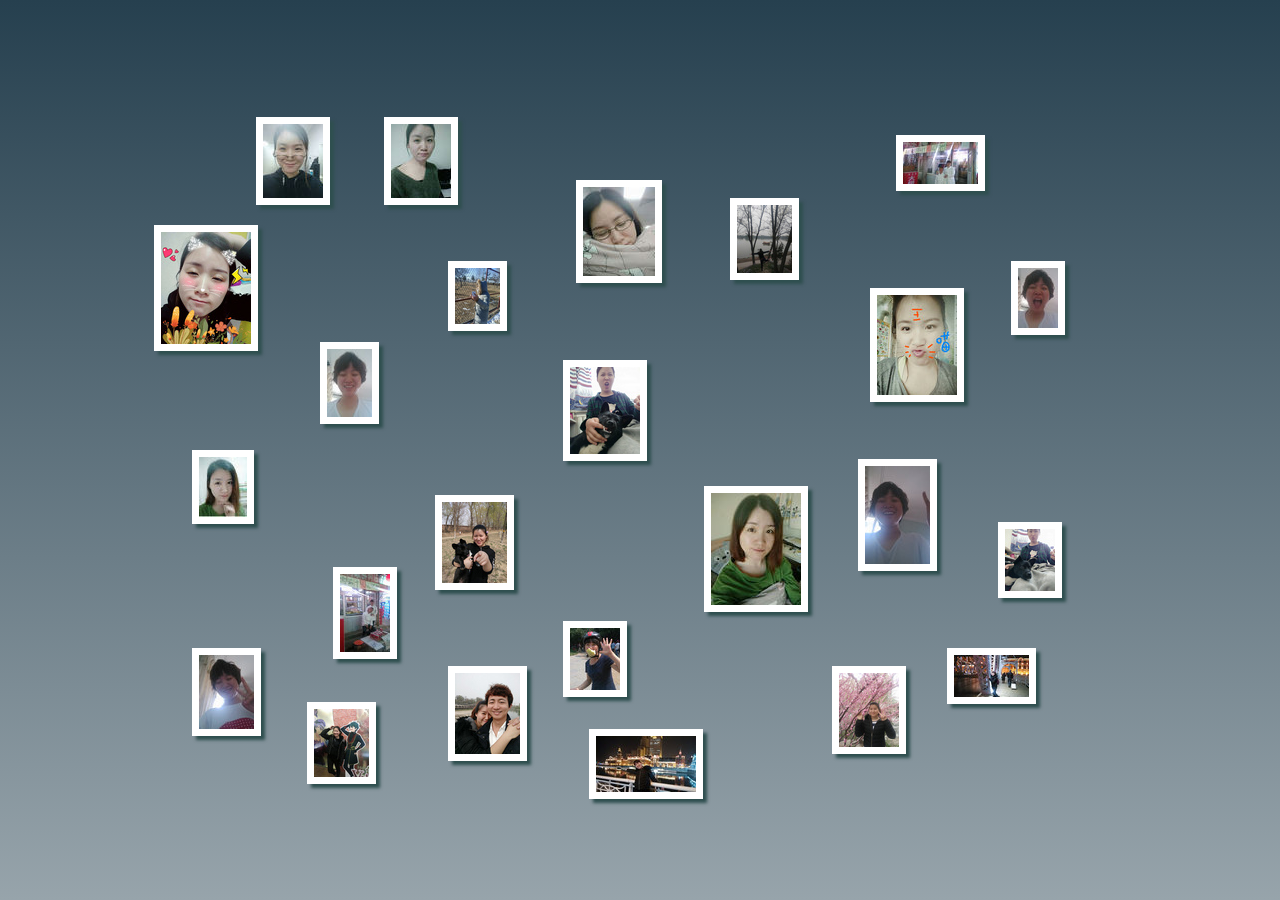
==== index.html @ 68278f2e "上传网站源码到github" ====
<!DOCTYPE html>
<html>
<head>
<meta charset="UTF-8">
<title>宝宝情人节快乐</title>
<link rel="stylesheet" href="css/index.css"/>
<script src="js/index.js"></script>
</head>
<body>
	<div class="photo_min">
		<img src = "img/01.jpg" onclick = "return f1(this.id);" id="i01" class="min"/>
		<img src = "img/02.jpg" onclick = "return f1(this.id);" id="i02" class="min"/>
		<img src = "img/03.jpg" onclick = "return f1(this.id);" id="i03" class="min"/>
		<img src = "img/04.jpg" onclick = "return f1(this.id);" id="i04" class="min"/>
		<img src = "img/05.jpg" onclick = "return f1(this.id);" id="i05" class="min"/>
		<img src = "img/06.jpg" onclick = "return f1(this.id);" id="i06" class="min"/>
		<img src = "img/07.jpg" onclick = "return f1(this.id);" id="i07" class="min"/>
		<img src = "img/08.jpg" onclick = "return f1(this.id);" id="i08" class="min"/>
		<img src = "img/09.jpg" onclick = "return f1(this.id);" id="i09" class="min"/>
		<img src = "img/10.jpg" onclick = "return f1(this.id);" id="i10" class="min"/>
		<img src = "img/11.jpg" onclick = "return f1(this.id);" id="i11" class="min"/>
		<img src = "img/12.jpg" onclick = "return f1(this.id);" id="i12" class="min"/>
		<img src = "img/13.jpg" onclick = "return f1(this.id);" id="i13" class="min"/>
		<img src = "img/14.jpg" onclick = "return f1(this.id);" id="i14" class="min"/>
		<img src = "img/15.jpg" onclick = "return f1(this.id);" id="i15" class="min"/>
		<img src = "img/16.jpg" onclick = "return f1(this.id);" id="i16" class="min"/>
		<img src = "img/17.jpg" onclick = "return f1(this.id);" id="i17" class="min"/>
		<img src = "img/18.jpg" onclick = "return f1(this.id);" id="i18" class="min"/>
		<img src = "img/19.jpg" onclick = "return f1(this.id);" id="i19" class="min"/>
		<img src = "img/20.jpg" onclick = "return f1(this.id);" id="i20" class="min"/>
		<img src = "img/21.jpg" onclick = "return f1(this.id);" id="i21" class="min"/>
		<img src = "img/22.jpg" onclick = "return f1(this.id);" id="i22" class="min"/>
		<img src = "img/23.jpg" onclick = "return f1(this.id);" id="i23" class="min"/>
		<img src = "img/24.jpg" onclick = "return f1(this.id);" id="i24" class="min"/>
	</div>
	
	<div id="j01" class="photo">
		<img src="img/011.jpg" id="i011" class="max">
		<img src="img/close.png" onclick = "f2();" class="close">
	</div>
	<div id="j02" class="photo" >
		<img src="img/021.jpg" id="i021" class="max">
		<img src="img/close.png" onclick = "f2();" class="close">
	</div>
	<div id="j03" class="photo" >
		<img src="img/031.jpg" id="i031" class="max">
		<img src="img/close.png" onclick = "f2();" class="close">
	</div>
	<div id="j04" class="photo" >
		<img src="img/041.jpg" id="i041" class="max">
		<img src="img/close.png" onclick = "f2();" class="close">
	</div>
	<div id="j05" class="photo" >
		<img src="img/051.jpg" id="i051" class="max">
		<img src="img/close.png" onclick = "f2();" class="close">
	</div>
	<div id="j06" class="photo" >
		<img src="img/061.jpg" id="i061" class="max">
		<img src="img/close.png" onclick = "f2();" class="close">
	</div>
	<div id="j07" class="photo" >
		<img src="img/071.jpg" id="i071" class="max">
		<img src="img/close.png" onclick = "f2();" class="close">
	</div>
	<div id="j08" class="photo" >
		<img src="img/081.jpg" id="i081" class="max">
		<img src="img/close.png" onclick = "f2();" class="close">
	</div>
	<div id="j09" class="photo" >
		<img src="img/091.jpg" id="i091" class="max">
		<img src="img/close.png" onclick = "f2();" class="close">
	</div>
	<div id="j10" class="photo" >
		<img src="img/101.jpg" id="i101" class="max">
		<img src="img/close.png" onclick = "f2();" class="close">
	</div>
	<div id="j11" class="photo">
		<img src="img/111.jpg" id="i111" class="max">
		<img src="img/close.png" onclick = "f2();" class="close">
	</div>
	<div id="j12" class="photo">
		<img src="img/121.jpg" id="i121" class="max">
		<img src="img/close.png" onclick = "f2();" class="close">
	</div>
	<div id="j13" class="photo">
		<img src="img/131.jpg" id="i131" class="max">
		<img src="img/close.png" onclick = "f2();" class="close">
	</div>
	<div id="j14" class="photo">
		<img src="img/141.jpg" id="i141" class="max">
		<img src="img/close.png" onclick = "f2();" class="close">
	</div>
	<div id="j15" class="photo">
		<img src="img/151.jpg" id="i151" class="max">
		<img src="img/close.png" onclick = "f2();" class="close">
	</div>
	<div id="j16" class="photo">
		<img src="img/161.jpg" id="i161" class="max">
		<img src="img/close.png" onclick = "f2();" class="close">
	</div>
	<div id="j17" class="photo">
		<img src="img/171.jpg" id="i171" class="max">
		<img src="img/close.png" onclick = "f2();" class="close">
	</div>
	<div id="j18" class="photo">
		<img src="img/181.jpg" id="i181" class="max">
		<img src="img/close.png" onclick = "f2();" class="close">
	</div>
	<div id="j19" class="photo">
		<img src="img/191.jpg" id="i191" class="max">
		<img src="img/close.png" onclick = "f2();" class="close">
	</div>
	<div id="j20" class="photo">
		<img src="img/201.jpg" id="i201" class="max">
		<img src="img/close.png" onclick = "f2();" class="close">
	</div>
	<div id="j21" class="photo">
		<img src="img/211.jpg" id="i211" class="max">
		<img src="img/close.png" onclick = "f2();" class="close">
	</div>
	<div id="j22" class="photo">
		<img src="img/221.jpg" id="i221" class="max">
		<img src="img/close.png" onclick = "f2();" class="close">
	</div>
	<div id="j23" class="photo">
		<img src="img/231.jpg" id="i231" class="max">
		<img src="img/close.png" onclick = "f2();" class="close">
	</div>
	<div id="j24" class="photo">
		<img src="img/241.jpg" id="i241" class="max">
		<img src="img/close.png" onclick = "f2();" class="close">
	</div>
	
	<div id="fade" class="bg_overlay"></div>
	
</body>
</html>
---- css/index.css ----
*{padding:0; margin:0;  }
html,body{
	height:100%;
	width:100%;
	overflow:hidden;
}
body{
	background:linear-gradient(to bottom,#26404F,#97A4AB);
}
/*СͼƬ������*/
.photo_min{
	height:100%;
	width:100%;
	position:relative;
}
.min{
	border:7px white solid;
	box-shadow:4px 4px 3px #2F4F4F;
	position:absolute;
}
.min:hover{
	cursor:pointer;
	box-shadow:#2F4F4F 0px 8px 10px;
}
#i01{
	top:50%;
	left:15%;
}
#i02{
	top:13%;
	left:20%;
}
#i03{
	top:54%;
	left:55%;
}
#i04{
	top:13%;
	left:30%;
}
#i05{
	top:20%;
	left:45%;
}
#i06{
	top:25%;
	left:12%;
}

#i07{
	top:40%;
	left:44%;
}
#i08{
	top:58%;
	left:78%;
}
#i09{
	top:74%;
	left:65%;
}
#i10{
	top:22%;
	left:57%;
}
#i11{
	top:74%;
	left:35%;
}
#i12{
	top:55%;
	left:34%;
}
#i13{
	top:78%;
	left:24%;
}
#i14{
	top:32%;
	left:68%;
}
#i15{
	top:29%;
	left:35%;
}
#i16{
	top:15%;
	left:70%;
}
#i17{
	top:63%;
	left:26%;
}
#i18{
	top:72%;
	left:74%;
}
#i19{
	top:81%;
	left:46%;
}
#i20{
	top:69%;
	left:44%;
}
#i21{
	top:72%;
	left:15%;
}
#i22{
	top:38%;
	left:25%;
}
#i23{
	top:29%;
	left:79%;
}
#i24{
	top:51%;
	left:67%;
}

/*��ͼƬ������*/
.photo{
	display:none;
	position:absolute;
	top:0;
	left:0;
	width:100%;
	height:100%;
	/*padding:20px;*/
	z-index:1002;
	overflow:auto;
}
.bg_overlay{
	display: none; 
    position: absolute; 
    top: 0%; 
    left: 0%; 
    width: 100%; 
    height: 100%; 
    background-color: #26404F; 
    z-index:1001; 
    -moz-opacity: 0.8; 
    opacity:.80; 
    filter: alpha(opacity=88) ;
}
.max{
	margin:5% auto;
	display:block;
	border:15px solid white;
	box-shadow:8px 8px 5px #292929;
}
.close{
	position:absolute;
	top:0px;
	right:0px;
	width:60px;
	height:60px;
}
.close:hover{
	cursor:pointer;
	
}
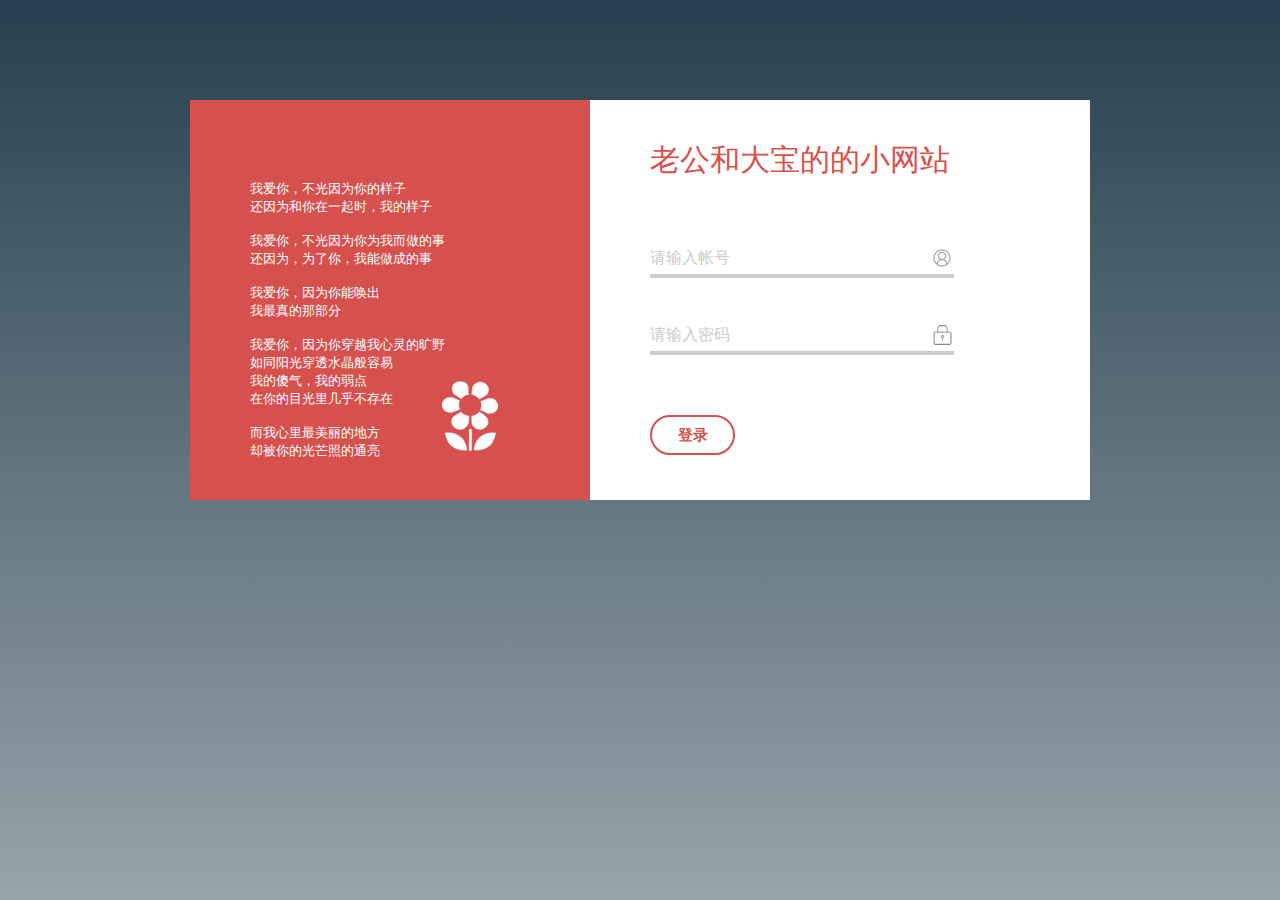
==== commit 902fedd9: "Rename login.html to index.html" ====
--- a/index.html
+++ b/index.html
@@ -2,136 +2,60 @@
 <html>
 <head>
 <meta charset="UTF-8">
-<title>宝宝情人节快乐</title>
-<link rel="stylesheet" href="css/index.css"/>
-<script src="js/index.js"></script>
+<title>登录</title>
+<link rel="stylesheet" href="css/enter.css"/>
+<script src="js/enter.js"></script>
 </head>
 <body>
-	<div class="photo_min">
-		<img src = "img/01.jpg" onclick = "return f1(this.id);" id="i01" class="min"/>
-		<img src = "img/02.jpg" onclick = "return f1(this.id);" id="i02" class="min"/>
-		<img src = "img/03.jpg" onclick = "return f1(this.id);" id="i03" class="min"/>
-		<img src = "img/04.jpg" onclick = "return f1(this.id);" id="i04" class="min"/>
-		<img src = "img/05.jpg" onclick = "return f1(this.id);" id="i05" class="min"/>
-		<img src = "img/06.jpg" onclick = "return f1(this.id);" id="i06" class="min"/>
-		<img src = "img/07.jpg" onclick = "return f1(this.id);" id="i07" class="min"/>
-		<img src = "img/08.jpg" onclick = "return f1(this.id);" id="i08" class="min"/>
-		<img src = "img/09.jpg" onclick = "return f1(this.id);" id="i09" class="min"/>
-		<img src = "img/10.jpg" onclick = "return f1(this.id);" id="i10" class="min"/>
-		<img src = "img/11.jpg" onclick = "return f1(this.id);" id="i11" class="min"/>
-		<img src = "img/12.jpg" onclick = "return f1(this.id);" id="i12" class="min"/>
-		<img src = "img/13.jpg" onclick = "return f1(this.id);" id="i13" class="min"/>
-		<img src = "img/14.jpg" onclick = "return f1(this.id);" id="i14" class="min"/>
-		<img src = "img/15.jpg" onclick = "return f1(this.id);" id="i15" class="min"/>
-		<img src = "img/16.jpg" onclick = "return f1(this.id);" id="i16" class="min"/>
-		<img src = "img/17.jpg" onclick = "return f1(this.id);" id="i17" class="min"/>
-		<img src = "img/18.jpg" onclick = "return f1(this.id);" id="i18" class="min"/>
-		<img src = "img/19.jpg" onclick = "return f1(this.id);" id="i19" class="min"/>
-		<img src = "img/20.jpg" onclick = "return f1(this.id);" id="i20" class="min"/>
-		<img src = "img/21.jpg" onclick = "return f1(this.id);" id="i21" class="min"/>
-		<img src = "img/22.jpg" onclick = "return f1(this.id);" id="i22" class="min"/>
-		<img src = "img/23.jpg" onclick = "return f1(this.id);" id="i23" class="min"/>
-		<img src = "img/24.jpg" onclick = "return f1(this.id);" id="i24" class="min"/>
+	<div class="logo"></div>
+	<div class="center">
+		<div class="left">
+			<div class="l1">
+				
+			</div>
+			<div class="l2">
+				<p>我爱你，不光因为你的样子</p>
+				<p>还因为和你在一起时，我的样子</p>
+				<br/>
+				<p>我爱你，不光因为你为我而做的事</p>
+				<p>还因为，为了你，我能做成的事</p>
+				<br/>
+				<p>我爱你，因为你能唤出</p>
+				<p>我最真的那部分</p>
+				<br/>
+				<p>我爱你，因为你穿越我心灵的旷野</p>
+				<p>如同阳光穿透水晶般容易</p>
+				<p>我的傻气，我的弱点</p>
+				<p>在你的目光里几乎不存在</p>
+				<br/>
+				<p>而我心里最美丽的地方</p>
+				<p>却被你的光芒照的通亮</p>
+			</div>
+			<div id="niu">
+				<img src="img/hua01.png" id="niu"/>
+ 			</div>
+			
+		</div>
+		<div class="right">
+			<form >
+				<p id="p1">老公和大宝的的小网站</p>
+				<p id="p2">
+					<input type="text" id="code" value="请输入帐号" onfocus="f1();" onblur="f2();"/>
+					<img src="img/t01.png" id="i1">
+				</p>
+					<hr class="hr1" />
+				
+				<p id="p3">
+					<input type="text" id="pwd" value="请输入密码" onfocus="f3();" onblur="f4();"/>
+					<img src="img/t02.png" id="i2">
+				</p>	
+					<hr class="hr1"/>
+				<p id="p4">
+					<input type="button" value="登录" id="sub" onclick="jump();">
+				</p>
+			</form>
+			
+		</div>
 	</div>
-	
-	<div id="j01" class="photo">
-		<img src="img/011.jpg" id="i011" class="max">
-		<img src="img/close.png" onclick = "f2();" class="close">
-	</div>
-	<div id="j02" class="photo" >
-		<img src="img/021.jpg" id="i021" class="max">
-		<img src="img/close.png" onclick = "f2();" class="close">
-	</div>
-	<div id="j03" class="photo" >
-		<img src="img/031.jpg" id="i031" class="max">
-		<img src="img/close.png" onclick = "f2();" class="close">
-	</div>
-	<div id="j04" class="photo" >
-		<img src="img/041.jpg" id="i041" class="max">
-		<img src="img/close.png" onclick = "f2();" class="close">
-	</div>
-	<div id="j05" class="photo" >
-		<img src="img/051.jpg" id="i051" class="max">
-		<img src="img/close.png" onclick = "f2();" class="close">
-	</div>
-	<div id="j06" class="photo" >
-		<img src="img/061.jpg" id="i061" class="max">
-		<img src="img/close.png" onclick = "f2();" class="close">
-	</div>
-	<div id="j07" class="photo" >
-		<img src="img/071.jpg" id="i071" class="max">
-		<img src="img/close.png" onclick = "f2();" class="close">
-	</div>
-	<div id="j08" class="photo" >
-		<img src="img/081.jpg" id="i081" class="max">
-		<img src="img/close.png" onclick = "f2();" class="close">
-	</div>
-	<div id="j09" class="photo" >
-		<img src="img/091.jpg" id="i091" class="max">
-		<img src="img/close.png" onclick = "f2();" class="close">
-	</div>
-	<div id="j10" class="photo" >
-		<img src="img/101.jpg" id="i101" class="max">
-		<img src="img/close.png" onclick = "f2();" class="close">
-	</div>
-	<div id="j11" class="photo">
-		<img src="img/111.jpg" id="i111" class="max">
-		<img src="img/close.png" onclick = "f2();" class="close">
-	</div>
-	<div id="j12" class="photo">
-		<img src="img/121.jpg" id="i121" class="max">
-		<img src="img/close.png" onclick = "f2();" class="close">
-	</div>
-	<div id="j13" class="photo">
-		<img src="img/131.jpg" id="i131" class="max">
-		<img src="img/close.png" onclick = "f2();" class="close">
-	</div>
-	<div id="j14" class="photo">
-		<img src="img/141.jpg" id="i141" class="max">
-		<img src="img/close.png" onclick = "f2();" class="close">
-	</div>
-	<div id="j15" class="photo">
-		<img src="img/151.jpg" id="i151" class="max">
-		<img src="img/close.png" onclick = "f2();" class="close">
-	</div>
-	<div id="j16" class="photo">
-		<img src="img/161.jpg" id="i161" class="max">
-		<img src="img/close.png" onclick = "f2();" class="close">
-	</div>
-	<div id="j17" class="photo">
-		<img src="img/171.jpg" id="i171" class="max">
-		<img src="img/close.png" onclick = "f2();" class="close">
-	</div>
-	<div id="j18" class="photo">
-		<img src="img/181.jpg" id="i181" class="max">
-		<img src="img/close.png" onclick = "f2();" class="close">
-	</div>
-	<div id="j19" class="photo">
-		<img src="img/191.jpg" id="i191" class="max">
-		<img src="img/close.png" onclick = "f2();" class="close">
-	</div>
-	<div id="j20" class="photo">
-		<img src="img/201.jpg" id="i201" class="max">
-		<img src="img/close.png" onclick = "f2();" class="close">
-	</div>
-	<div id="j21" class="photo">
-		<img src="img/211.jpg" id="i211" class="max">
-		<img src="img/close.png" onclick = "f2();" class="close">
-	</div>
-	<div id="j22" class="photo">
-		<img src="img/221.jpg" id="i221" class="max">
-		<img src="img/close.png" onclick = "f2();" class="close">
-	</div>
-	<div id="j23" class="photo">
-		<img src="img/231.jpg" id="i231" class="max">
-		<img src="img/close.png" onclick = "f2();" class="close">
-	</div>
-	<div id="j24" class="photo">
-		<img src="img/241.jpg" id="i241" class="max">
-		<img src="img/close.png" onclick = "f2();" class="close">
-	</div>
-	
-	<div id="fade" class="bg_overlay"></div>
-	
 </body>
 </html>
--- a/css/enter.css
+++ b/css/enter.css
@@ -0,0 +1,133 @@
+*{
+	padding:0;margin:0;
+	/*�߾��ʼֵΪ0*/
+	
+}
+html,body{
+	height:100%;
+	width:100%;
+	overflow:hidden;
+	
+	/*��ҳ����ɫ*/
+	/*background-color:#26404F;*/
+	
+}
+body{
+	background:linear-gradient(to bottom,#26404F,#97A4AB) ;
+}
+.logo{
+	/*�������ϲ���100����*/
+	height:100px;
+}
+.center{
+	/*�����������Ĵ�С��λ��*/
+	width:900px;
+	height:400px;
+	background-color:#FFF;
+	margin:0 auto;
+	
+}
+.left{
+	/*���������Ĵ�С��λ��*/
+	width:400px;
+	height:400px;
+	background-color:#D6504E;
+	
+	float:left;
+	position:relative;
+}
+.right{
+	/*�������Ҳ�Ĵ�С��λ��*/
+	width:500px;
+	height:400px;
+	float:left;
+}
+/*��������*/
+.left p{
+	/*�������*/
+	color:#FFF;
+	/*text-align:center;*/
+}
+
+.l1{
+	
+}
+.l2{
+	margin-top:80px;
+	margin-left:60px;
+	font-size:13px;
+}
+
+#niu{
+	margin-right:;
+	margin-bottom;
+	width:80px;
+	height:80px;
+	position:absolute;
+	right:40px;
+	bottom:22px;
+}
+form{
+	/*�Ҳ����*/
+	margin-left:60px;
+	margin-top:40px;
+}
+#p1{
+	color:#DC504B;
+	font-size:30px;
+	/*font-weight:bold;*/
+}
+#p2{
+	margin-top:60px;
+	position:relative;
+	width:300px;
+}
+#p3{
+	margin-top:40px;
+	position:relative;
+	width:300px;
+}
+#p4{
+	margin-top:60px;
+	
+		
+}
+#code,#pwd{
+	border:0;
+	color:#CCC;
+	outline:none;
+	line-height:33px;
+	font-size:16px;
+}
+#code1,#pwd1{
+	border:0;
+	color:#D6504E;
+	outline:none;
+	line-height:30px;
+	font-size:16px;
+}
+#i1,#i2{
+	position:absolute;
+	top:50%;
+	transform:translateY(-50%);
+	margin-left:75px;
+}
+.hr1{
+	border:2px solid #ccc;
+	width:300px;
+}
+#sub{
+	background-color:#FFF;
+	color:#D6504E;
+	font-weight:bold;
+	font-size:15px;
+	border:2px solid #D6504E ;
+	height:40px;
+	width:85px;
+	border-radius:30px;
+	outline:none;
+}
+#sub:hover{
+	box-shadow:1px 1px 1px #2F4F4F;
+	cursor:pointer;
+}
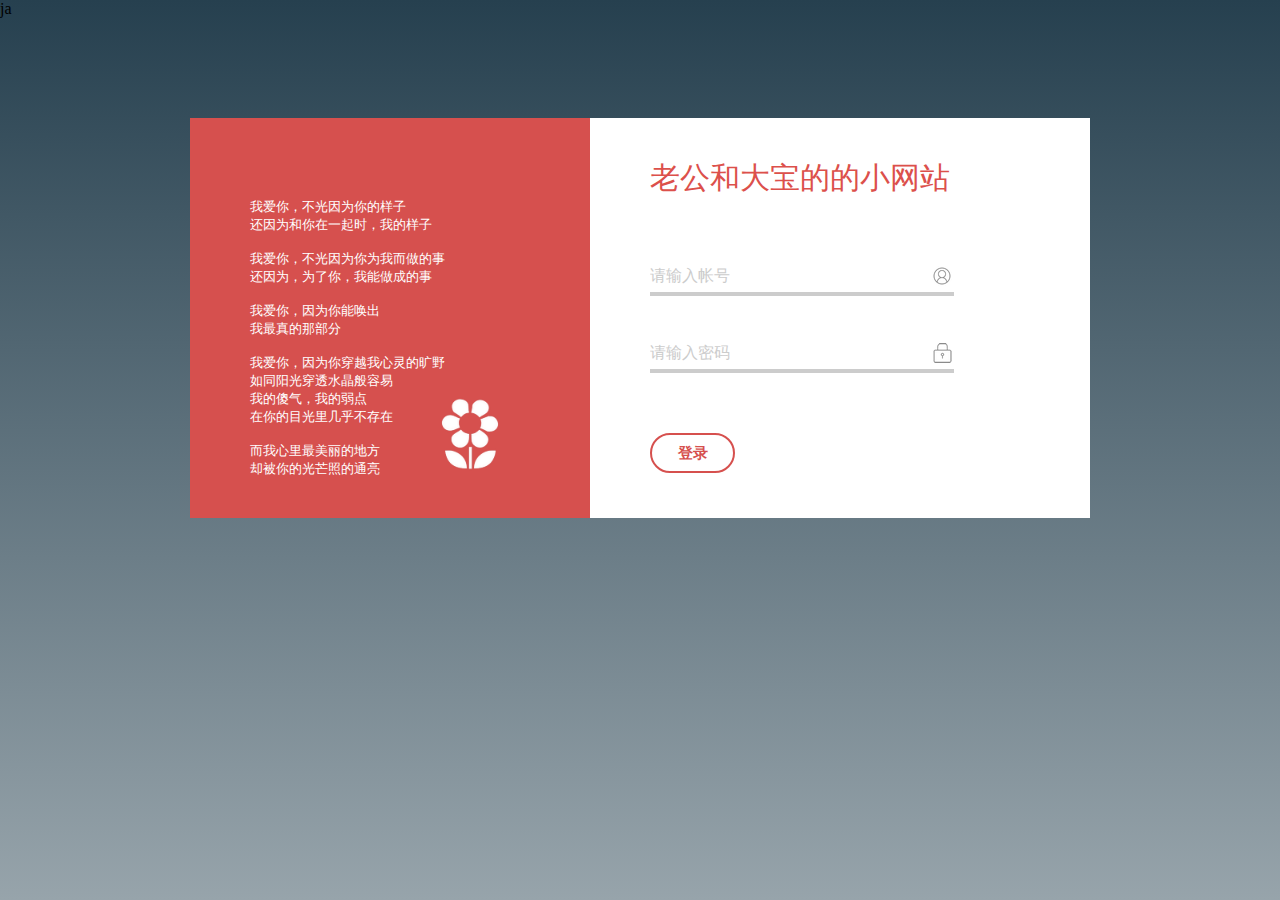
==== commit 46ebff07: "Update index.html" ====
--- a/index.html
+++ b/index.html
@@ -1,4 +1,4 @@
-<!DOCTYPE html>
+ja<!DOCTYPE html>
 <html>
 <head>
 <meta charset="UTF-8">
@@ -51,7 +51,7 @@
 				</p>	
 					<hr class="hr1"/>
 				<p id="p4">
-					<input type="button" value="登录" id="sub" onclick="jump();">
+					<input type="button" value="登录" id="sub" onclick="javascript:jump();">
 				</p>
 			</form>
 			
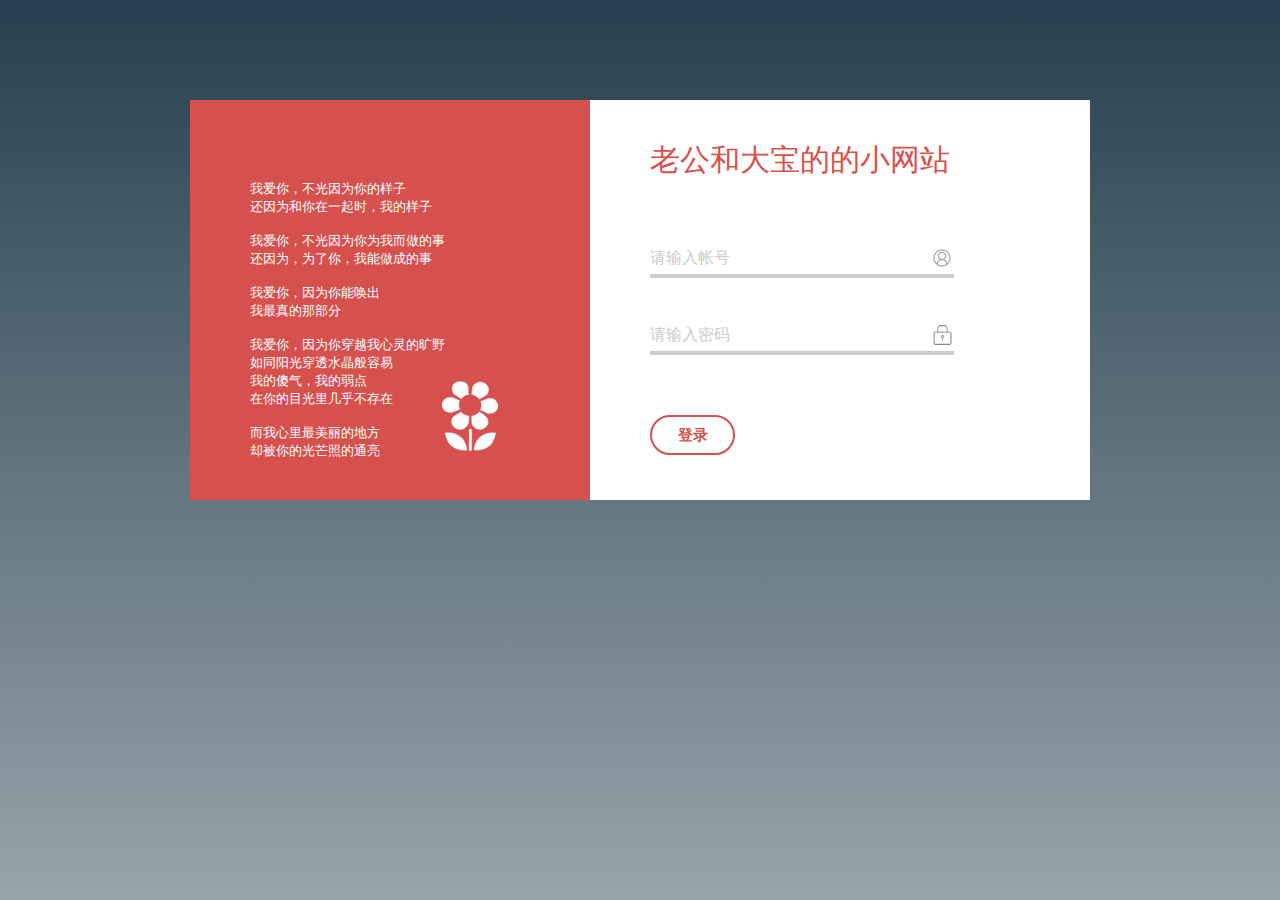
==== commit 1482d6df: "Update index.html" ====
--- a/index.html
+++ b/index.html
@@ -1,4 +1,4 @@
-ja<!DOCTYPE html>
+<!DOCTYPE html>
 <html>
 <head>
 <meta charset="UTF-8">
